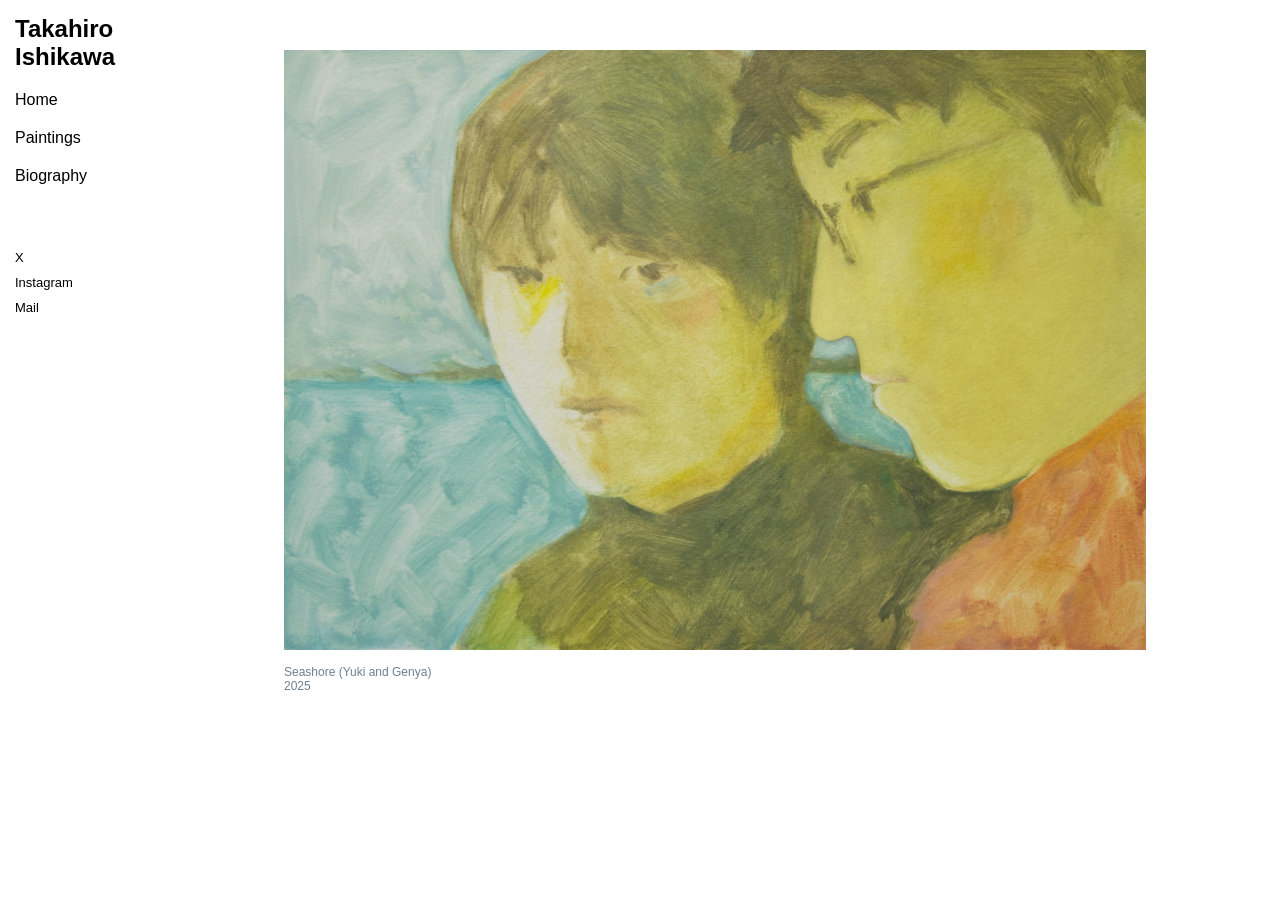
==== index.html @ 0c3d0b77 "Add files via upload" ====
<!DOCTYPE html>
<html lang="en">
<head>
    <meta charset="UTF-8">
    <meta http-equiv="X-UA-Compatible" content="IE=edge">
    <meta name="viewport" content="width=device-width, initial-scale=1.0">
    <title>Takahiro Ishikawa</title>
    <link rel="stylesheet" href="css/index.css">
    <link rel="stylesheet" href="css/menu.css">
    <link rel="stylesheet" href="css/RWD.css">


    <script src="js/jquery-3.6.1.min.js"></script>
    <script src="js/menu.js"></script>


</head>
<body>
    <!--elliott-->
    <div class="elliott">
        <div class="hamburger">
            <span></span>
            <span></span>
            <span></span>
        </div>
        <div class="logo-tk">
            <h1 class="logo-tk">Takahiro Ishikawa</h1>
        </div>
        <nav class="menu">
            <h1 class="logo"><a href="../index.html">Takahiro<br>Ishikawa</a></h1>
            <ul>
                <div class="menu-txt">  
                    <li class="menu-txt"><a href="index.html">Home</a></li>
                    <li class="menu-txt"><a href="html/paintings.html">Paintings</a></li>
                    <!--<li class="menu-txt"><a href="html/drawing.html">Drawings</a></li>-->
                    <li class="menu-txt"><a href="html/bio.html">Biography</a></li> 
                    <!--<li class="menu-txt"><a href="html/archive.html">Archive</a></li>-->
                </div>
                <div class="menu-txt2">
                    <li class="menu-txt2"><a href="https://x.com/marutakcity" target="_blank" rel="noreferrer noopener">X</a></li>
                    <li class="menu-txt2"><a href="https://www.instagram.com/_takahiro_ishikawa_/" target="_blank" rel="noreferrer noopener">Instagram</a></li>
                    <li class="menu-txt2"><a href="mailto:takahiro.ishkw@gmail.com" target="_blank" rel="noreferrer noopener">Mail</a></li>
                </div>
            </ul>
        </nav>

        <div class="main">
            <figure>
                <p class="topimg"><img class="topimg" src="img/2025_Yuki&Genya.png" alt="topimg"></p>
                <figcaption>
                    Seashore (Yuki and Genya)<br>
                    2025<br>
                </figcaption>
            </figure>
        </div>
    </div>
</body>
</html>
---- css/index.css ----
* {
    margin: 0;
    padding: 0;
    box-sizing: border-box;
    font-family: Helvetica, arial,sans-serif;
}

body {
    margin: 0 auto;
    max-width: 1280px;
    overflow: scroll;
}
.elliott {
    display: flex;
}

/*main*/
.main {
    background-color: rgb(255, 255, 255);
    margin: 0 0 0 150px;
    justify-content: center;
    display: flex;
    width: calc(100%);
    height: 100vh;
    padding-top: 50px;
}
.topimg {
    height: 600px;
}
figcaption {
    color: slategray;
    padding-top: 15px;
    font-size: 12px;
}

/*RWD*/
@media screen and (max-width:748px){
.main {
    margin: 0 0 0 0;
}

/*RWD-main*/
.topimg {
    margin-top: 10px;
    height: 400px;
}
}
---- css/menu.css ----
* {
    font-family: Helvetica, arial,sans-serif;
}
/*menu*/
.menu {
    position: fixed;
    top: 0;
    display: block;
    background-color: rgb(255, 255, 255);
    height: 100vh;
    width : 150px;
    padding-left: 15px;
    padding-top : 15px;
}
ul div.menu-txt2 {
    margin-top: 65px;
}
li.menu-txt {
    list-style-type: none;
    margin-top: 20px;
}
li.menu-txt2 {
    list-style-type: none;
    margin-top: 10px;
    font-size: 13px;
}
a {
    text-decoration: none;
    color: black;
}
a:hover {
    color: grey;
    transition: 0.4s;
}

/*RWD*/
@media screen and (min-width:748px){
 .logo-tk {
    display: none;
}    
}

@media screen and (max-width:748px){
h1.logo-tk {
    font-size: 24px;
}
div.logo-tk{
    height: 82px;
    width: calc(100%);
    text-align: center;
    place-items: center;
    display: grid;
    position: fixed;
    background-color: white;
    top: 0;
    left: 0;
}

.menu {
    justify-content: center;
    padding-left: 0;
}
}
---- css/RWD.css ----
/*RWD*/
@media screen and (max-width:748px){
    
/*RWD-main*/
.main {
    padding-top: 75px;
}
    
/*RWD-menu*/

/*hamburger*/
.hamburger {
  display : block;
  position: fixed;
  float: left;
  z-index : 3;
  left :  20px;
  top   : 20px;
  width : 42px;
  height: 42px;
  cursor: pointer;
  text-align: center;
}
.hamburger span {
  display : block;
  position: absolute;
  width   : 30px;
  height  : 2px ;
  left    : 6px;
  background : #BBBBBB;
  -webkit-transition: 0.3s ease-in-out;
  -moz-transition   : 0.3s ease-in-out;
  transition        : 0.3s ease-in-out;
}
.hamburger span:nth-child(1) {
  top: 10px;
}
.hamburger span:nth-child(2) {
  top: 20px;
}
.hamburger span:nth-child(3) {
  top: 30px;
}

/* スマホメニューを開いてる時のボタン */
.hamburger.active span:nth-child(1) {
  top : 16px;
  left: 6px;
  background :#fff;
  -webkit-transform: rotate(-45deg);
  -moz-transform   : rotate(-45deg);
  transform        : rotate(-45deg);
}
          
.hamburger.active span:nth-child(2),
.hamburger.active span:nth-child(3) {
  top: 16px;
  background :#fff;
  -webkit-transform: rotate(45deg);
  -moz-transform   : rotate(45deg);
  transform        : rotate(45deg);
}

/* メニュー背景　*/
nav.menu {
  position: fixed;
  z-index : 2;
  top  : 0;
  left : 0;
  color: #fff;
  background: rgba(65, 55, 67, 0.6);
  text-align: center;
  width: 100%;
  transform: translateX(-100%);
  transition: all 0.6s;
}

/*menutext*/

nav.menu h1 a {
  color:white;
}

nav.menu ul {
  margin: 0 auto;
  padding: 0;
  width: 100%;          
}
          
nav.menu ul li {
  list-style-type: none;
  padding: 0;
  width: 100%;
  transition: .4s all;
}
nav.menu ul li:last-child {
  padding-bottom: 0;
}
/*nav.menu ul li:hover{
  background :#ddd
}*/
          
nav.menu ul li a {
  display: block;
  color: #fff;
  padding: 1em 0;
  text-decoration :none;
}

nav.menu ul li a:hover {
  color: rgba(241, 212, 245, 0.6);
  transition: .4s;
}
          
/* クリックでjQueryで追加・削除 */
nav.menu.active {
  opacity: 100;
  display: block;
  transform: translateX(0%);
}
}
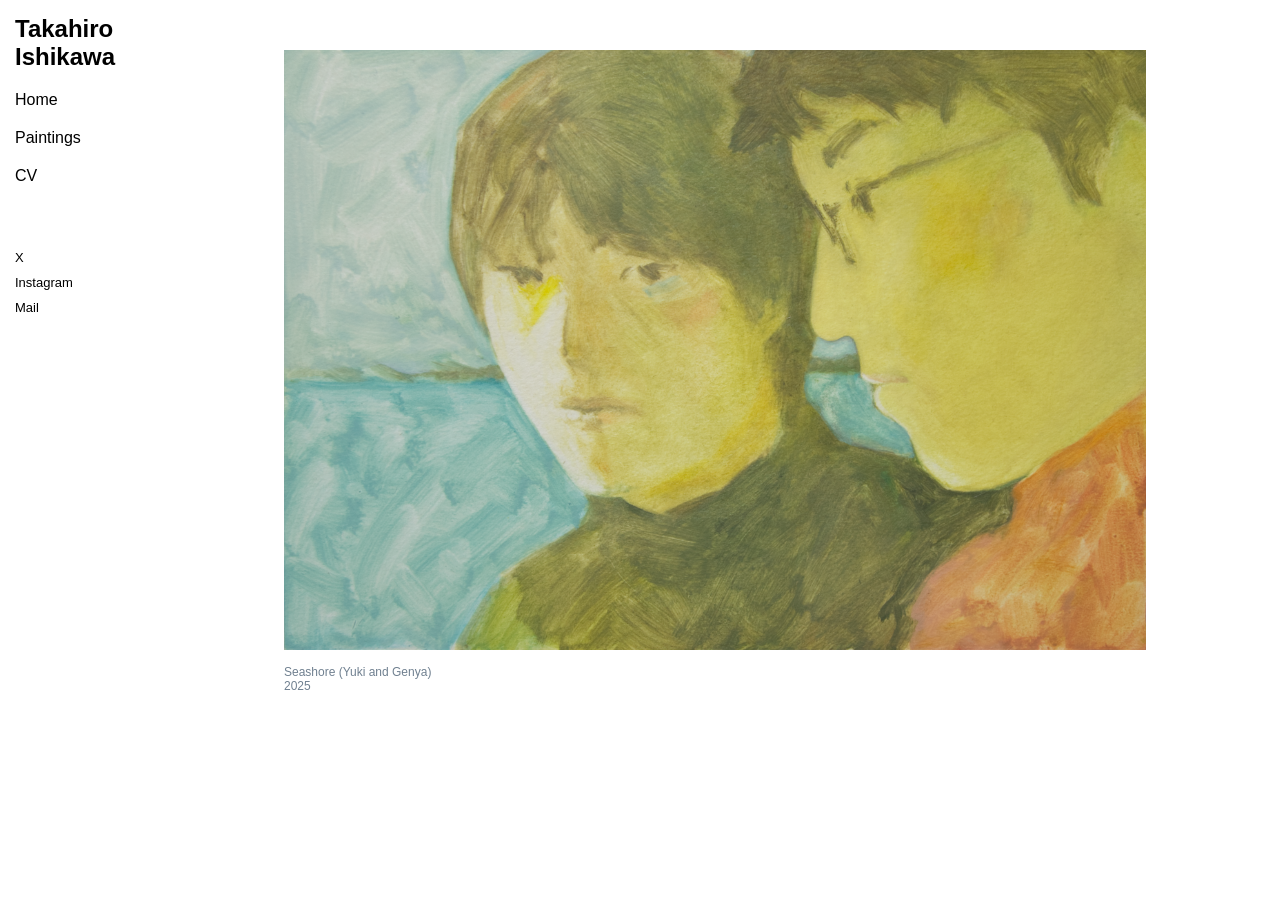
==== commit 5f972bf0: "Add files via upload" ====
--- a/index.html
+++ b/index.html
@@ -33,7 +33,7 @@
                     <li class="menu-txt"><a href="index.html">Home</a></li>
                     <li class="menu-txt"><a href="html/paintings.html">Paintings</a></li>
                     <!--<li class="menu-txt"><a href="html/drawing.html">Drawings</a></li>-->
-                    <li class="menu-txt"><a href="html/bio.html">Biography</a></li> 
+                    <li class="menu-txt"><a href="html/bio.html">CV</a></li> 
                     <!--<li class="menu-txt"><a href="html/archive.html">Archive</a></li>-->
                 </div>
                 <div class="menu-txt2">
--- a/css/index.css
+++ b/css/index.css
@@ -37,11 +37,18 @@
 @media screen and (max-width:748px){
 .main {
     margin: 0 0 0 0;
+    width: 100%;
+    padding: 20 10 0px;
 }
 
 /*RWD-main*/
 .topimg {
+    max-width: 100%;
     margin-top: 10px;
-    height: 400px;
+    height: auto;
 }
+figcaption {
+    margin-left: 12px;
+}
+
 }
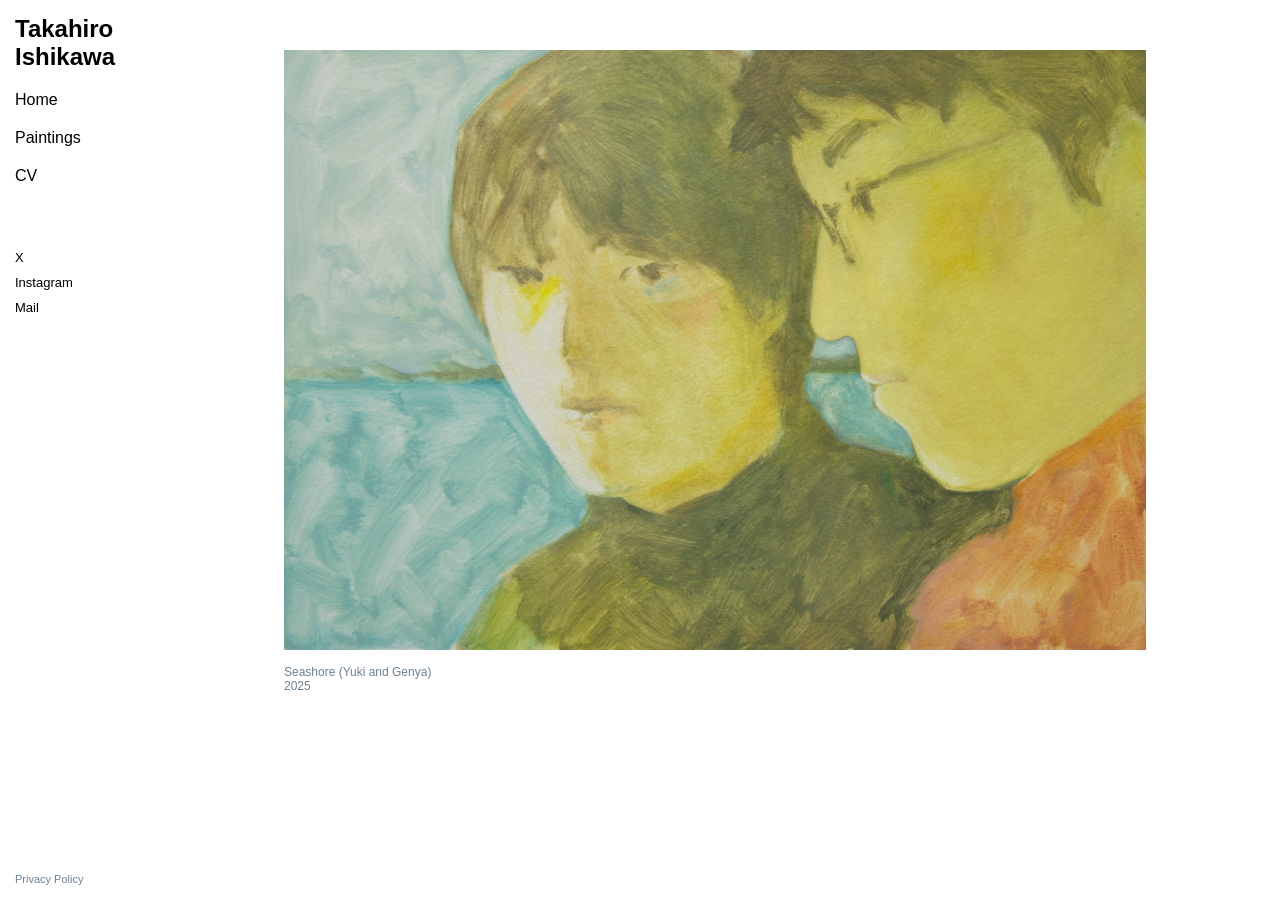
==== commit a579cd10: "Add files via upload" ====
--- a/index.html
+++ b/index.html
@@ -1,6 +1,16 @@
 <!DOCTYPE html>
 <html lang="en">
 <head>
+    <!-- Google tag (gtag.js) -->
+    <script async src="https://www.googletagmanager.com/gtag/js?id=G-X8HLJLG402"></script>
+    <script>
+      window.dataLayer = window.dataLayer || [];
+      function gtag(){dataLayer.push(arguments);}
+      gtag('js', new Date());
+
+      gtag('config', 'G-X8HLJLG402');
+    </script>
+    
     <meta charset="UTF-8">
     <meta http-equiv="X-UA-Compatible" content="IE=edge">
     <meta name="viewport" content="width=device-width, initial-scale=1.0">
@@ -42,6 +52,9 @@
                     <li class="menu-txt2"><a href="mailto:takahiro.ishkw@gmail.com" target="_blank" rel="noreferrer noopener">Mail</a></li>
                 </div>
             </ul>
+            <div class="menu-txt3">
+                <a href="html/privacy_policy.html">Privacy Policy</a>
+            </div>
         </nav>
 
         <div class="main">
--- a/css/menu.css
+++ b/css/menu.css
@@ -5,12 +5,15 @@
 .menu {
     position: fixed;
     top: 0;
-    display: block;
+    display: flex;
+    flex-direction: column;
     background-color: rgb(255, 255, 255);
     height: 100vh;
     width : 150px;
     padding-left: 15px;
     padding-top : 15px;
+    padding-bottom: 15px;
+    box-sizing: border-box;
 }
 ul div.menu-txt2 {
     margin-top: 65px;
@@ -24,6 +27,10 @@
     margin-top: 10px;
     font-size: 13px;
 }
+.menu-txt3 {
+    margin-top: auto;
+    font-size: 11px;
+}
 a {
     text-decoration: none;
     color: black;
@@ -31,6 +38,9 @@
 a:hover {
     color: grey;
     transition: 0.4s;
+}
+.menu-txt3 a {
+    color: slategray;
 }
 
 /*RWD*/
@@ -57,7 +67,28 @@
 }
 
 .menu {
-    justify-content: center;
-    padding-left: 0;
+    position: fixed;
+    top: 0;
+    display: flex;
+    flex-direction: column;
+    background-color: rgb(255, 255, 255);
+    height: 100vh;
+    width: 150px;
+    padding-left: 0px;
+    padding-top: 15px;
+    padding-bottom: 15px;
+    box-sizing: border-box;
+}
+
+/* Privacy Policyをメニューの下端に配置 */
+.menu > .menu-txt3 {
+    position: absolute;
+    bottom: 15px;
+    width: 100%;
+    text-align: center;
+    font-size: 11px;
+}
+.menu-txt3 a {
+    color: rgb(255, 255, 255);
 }
 }
